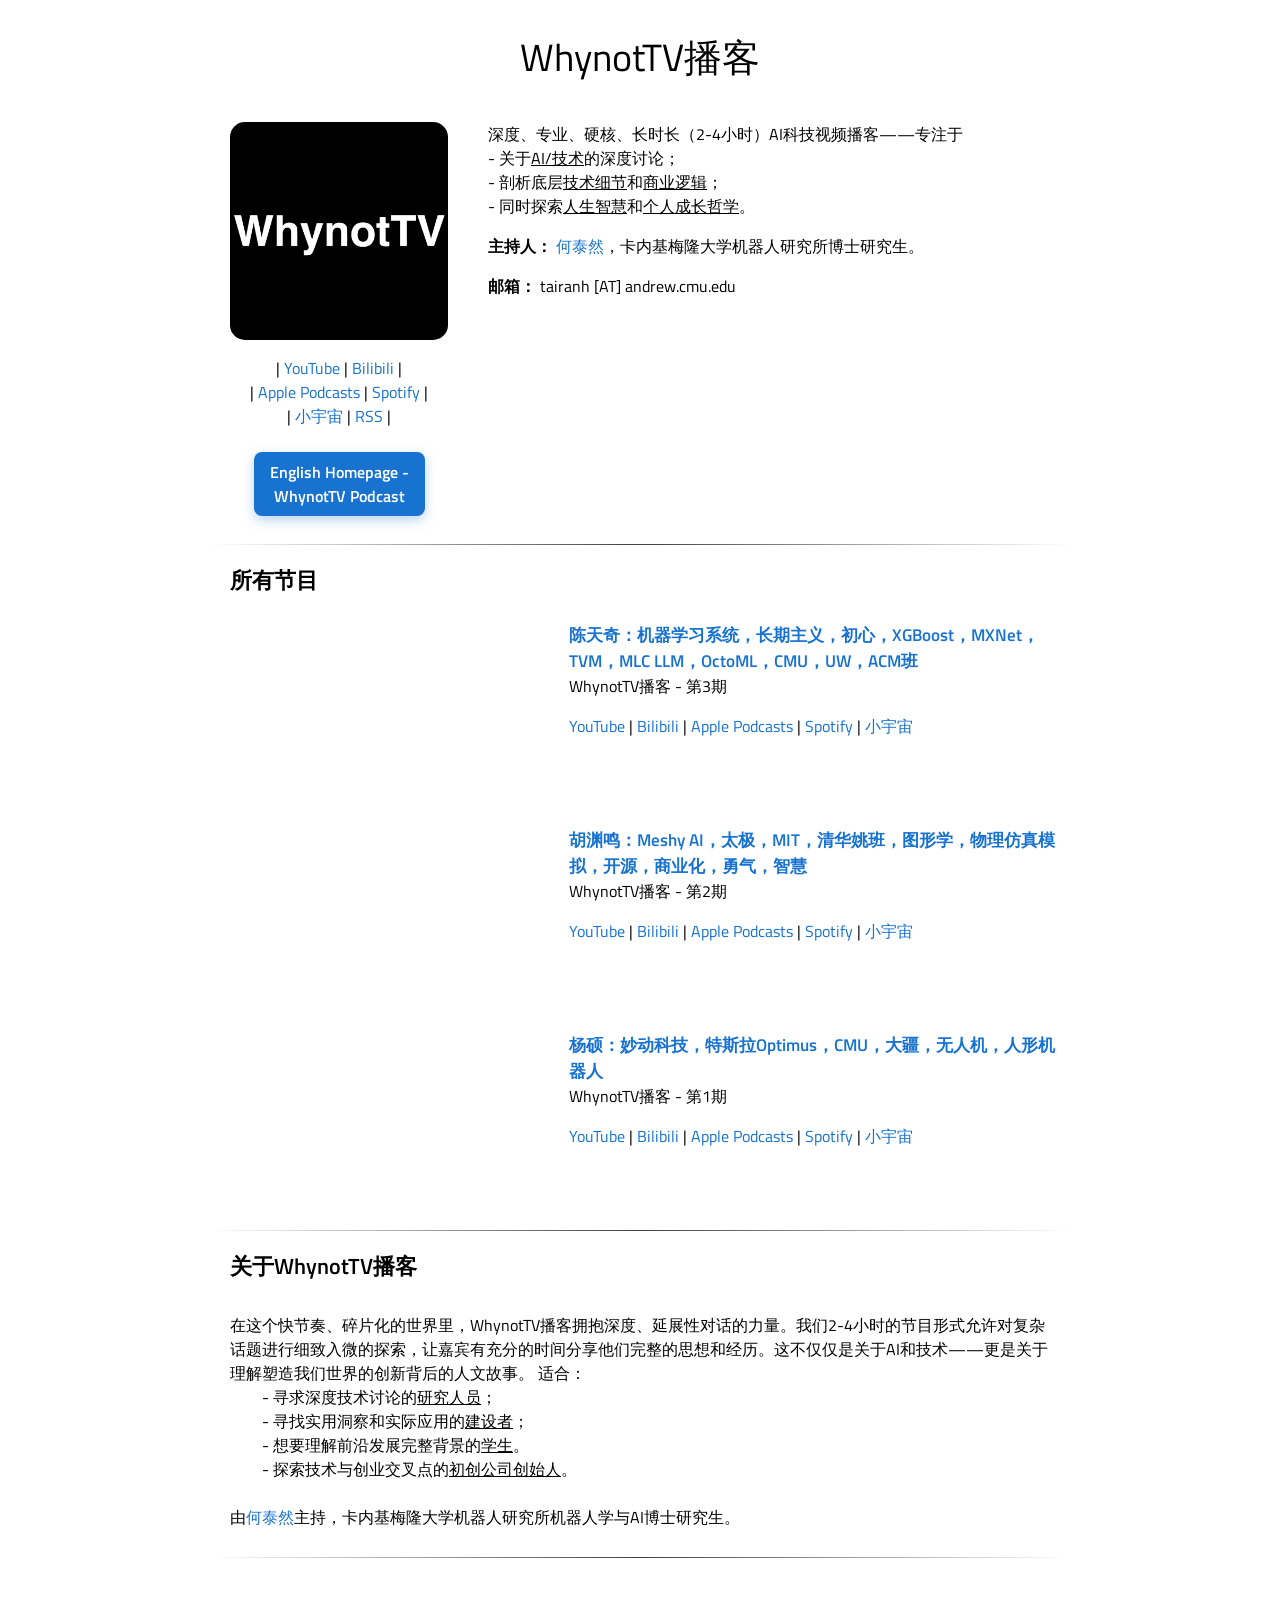
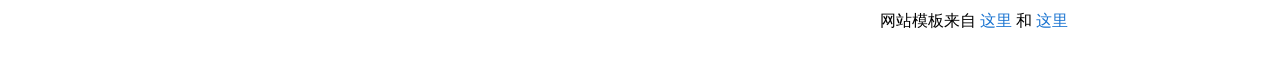
==== podcast_cn.html @ 3cc68d32 "podcast" ====
<!DOCTYPE HTML PUBLIC "-//W3C//DTD HTML 4.01 Transitional//EN">
<html>

<head>
  <meta name="generator" content="HTML Tidy for Linux/x86 (vers 11 February 2007), see www.w3.org">
  <style type="text/css">
  /* Design Credits: Jon Barron and Deepak Pathak and Abhishek Kar and Saurabh Gupta*/
  a {
  color: #1772d0;
  text-decoration:none;
  }
  a:focus, a:hover {
  color: #f09228;
  text-decoration:none;
  }
  body,td,th {
    font-family: 'Titillium Web', Verdana, Helvetica, sans-serif;
    font-size: 16px;
    font-weight: 400
  }
  heading {
    font-family: 'Titillium Web', Verdana, Helvetica, sans-serif;
    font-size: 17px; /* 19 */
    font-weight: 600 /* 1000 */
  }
  hr
  {
    border: 0;
    height: 1px;
    background-image: linear-gradient(to right, rgba(0, 0, 0, 0), rgba(0, 0, 0, 0.75), rgba(0, 0, 0, 0));
  }
  strong {
    font-family: 'Titillium Web', Verdana, Helvetica, sans-serif;
    font-size: 16px;
    font-weight: 600 /* 800 */
  }
  strongred {
    font-family: 'Titillium Web', Verdana, Helvetica, sans-serif;
    color: 'red' ;
    font-size: 16px
  }
  sectionheading {
    font-family: 'Titillium Web', Verdana, Helvetica, sans-serif;
    font-size: 22px;
    font-weight: 600
  }
  pageheading {
    font-family: 'Titillium Web', Verdana, Helvetica, sans-serif;
    font-size: 38px;
    font-weight: 400
  }
  .ImageBorder
  {
      border-width: 1px;
      border-color: Black;
  }

  </style>
  <link rel="shortcut icon" href="images/apple-touch-ri-logo-white-120x120.png">
  <script type="text/javascript" src="js/hidebib.js"></script>
  <title>WhynotTV播客 - 何泰然</title>
  <meta name="WhynotTV播客" http-equiv="Content-Type" content="WhynotTV播客">
  <link href='https://fonts.googleapis.com/css?family=Titillium+Web:400,600,400italic,600italic,300,300italic' rel='stylesheet' type='text/css'>
  <!-- Start : Google Analytics Code -->
  <script>
    (function(i,s,o,g,r,a,m){i['GoogleAnalyticsObject']=r;i[r]=i[r]||function(){
    (i[r].q=i[r].q||[]).push(arguments)},i[r].l=1*new Date();a=s.createElement(o),
    m=s.getElementsByTagName(o)[0];a.async=1;a.src=g;m.parentNode.insertBefore(a,m)
    })(window,document,'script','https://www.google-analytics.com/analytics.js','ga');
    ga('create', 'UA-XXXXX-Y', 'auto');
    ga('send', 'pageview');
    </script>
  <!-- End : Google Analytics Code -->
  <!-- Scramble Script by Jeff Donahue -->
  <script src="js/scramble.js"></script>
</head>
 
<body>
<table width="900" border="0" align="center" border="0" cellspacing="0" cellpadding="20">
  <tr><td>

<!-- Hero Section -->
<table width="100%" align="center" border="0" cellspacing="0" cellpadding="20">
  <p align="center">
    <pageheading>WhynotTV播客</pageheading><br>
  </p>
</table>

<table width="100%" align="center" border="0" cellspacing="0" cellpadding="20">
  <tr>
    <td width="30%" valign="top" align="center">
      <a href="images/whynottv.png"><img src="images/whynottv.png" width="100%" style="border-radius:15px"></a>
    <p align=center>
    | <a href="https://www.youtube.com/@whynottv1999">YouTube</a> |
    <a href="https://space.bilibili.com/14145636">Bilibili</a> | 
    <br/>
    | <a href="https://podcasts.apple.com/us/podcast/whynottv-podcast/id1824936911">Apple Podcasts</a> |
    <a href="https://open.spotify.com/show/15liAZ2hDo4YLoyXjruq9A">Spotify</a> |
    <br/>
    | <a href="https://www.xiaoyuzhoufm.com/podcast/686a1832222ae2de21fea940">小宇宙</a> |
    <a href="https://anchor.fm/s/106f6c76c/podcast/rss">RSS</a> |
    <br/>
    <br/>
    <a href="podcast_en.html" style="background: #1772d0; color: white; padding: 8px 16px; border-radius: 8px; text-decoration: none; font-weight: 600; box-shadow: 0 4px 12px rgba(23, 114, 208, 0.3); transition: all 0.3s ease; display: inline-block; text-align: center; white-space: normal; word-wrap: break-word;" onmouseover="this.style.background='#f09228'; this.style.transform='translateY(-2px)'; this.style.boxShadow='0 6px 16px rgba(240, 146, 40, 0.4)'" onmouseout="this.style.background='#1772d0'; this.style.transform='translateY(0)'; this.style.boxShadow='0 4px 12px rgba(23, 114, 208, 0.3)'">English Homepage - <br>WhynotTV Podcast</a> 
    </p>
    </td>
    <td width="70%" valign="top" align="justify">
      <p>深度、专业、硬核、长时长（2-4小时）AI科技视频播客——专注于
        <br>- 关于<u>AI/技术</u>的深度讨论；
        <br>- 剖析底层<u>技术细节</u>和<u>商业逻辑</u>；
        <br>- 同时探索<u>人生智慧</u>和<u>个人成长哲学</u>。</p>
      <p><strong>主持人：</strong> <a href="index.html">何泰然</a>，卡内基梅隆大学机器人研究所博士研究生。</p>
      <p><strong>邮箱：</strong> tairanh [AT] andrew.cmu.edu
    </td>
  </tr>
</table>
</div>

<hr/>

<table width="100%" align="center" border="0" cellspacing="0" cellpadding="10">
  <tr><td><sectionheading>&nbsp;&nbsp;所有节目</sectionheading></td></tr>
</table>

<table width="100%" align="center" border="0" cellspacing="0" cellpadding="15">

  <tr>
    <td width="40%" valign="top" align="center">
      <iframe width="100%" height="175" src="//player.bilibili.com/player.html?bvid=BV1s6pgzLE3y&autoplay=0&poster=1" frameborder="0" allowfullscreen style="border-radius:15px;"></iframe>
    </td>
    <td width="60%" valign="top">
      <p><a href="https://www.youtube.com/watch?v=jvqsvbntEFQ" id="EPISODE-3">
      <heading>陈天奇：机器学习系统，长期主义，初心，XGBoost，MXNet，TVM，MLC LLM，OctoML，CMU，UW，ACM班</heading></a><br>
      WhynotTV播客 - 第3期<br>
      </p>
      <div class="paper" id="episode-3">
      <a href="https://www.youtube.com/watch?v=jvqsvbntEFQ">YouTube</a> |
      <a href="https://www.bilibili.com/video/BV1s6pgzLE3y">Bilibili</a> |
      <a href="https://podcasts.apple.com/us/podcast/%E6%9D%A8%E7%A1%95-%E5%A6%99%E5%8A%A8%E7%A7%91%E6%8A%80-%E7%89%B9%E6%96%AF%E6%8B%89optimus-cmu-%E5%A4%A7%E7%96%86-%E6%97%A0%E4%BA%BA%E6%9C%BA-%E4%BA%BA%E5%BD%A2%E6%9C%BA%E5%99%A8%E4%BA%BA-whynottv-podcast-1/id1824936911?i=1000715958720">Apple Podcasts</a> |
      <a href="https://spotifycreators-web.app.link/e/3JZmfk9tBWb">Spotify</a> |
      <a href="https://www.xiaoyuzhoufm.com/episodes/68c424822c82c9dcca0eb73d">小宇宙</a> 
      </div>
    </td>
  </tr>

  <tr>
    <td width="40%" valign="top" align="center">
      <iframe width="100%" height="175" src="//player.bilibili.com/player.html?bvid=BV1XmtyzKEzQ&autoplay=0&poster=1" frameborder="0" allowfullscreen style="border-radius:15px;"></iframe>
    </td>
    <td width="60%" valign="top">
      <p><a href="https://www.bilibili.com/video/BV1XmtyzKEzQ" id="EPISODE-2">
      <heading>胡渊鸣：Meshy AI，太极，MIT，清华姚班，图形学，物理仿真模拟，开源，商业化，勇气，智慧</heading></a><br>
      WhynotTV播客 - 第2期<br>
      </p>
      <div class="paper" id="episode-2">
      <a href="https://www.youtube.com/watch?v=6EyUOLGsuk4">YouTube</a> |
      <a href="https://www.bilibili.com/video/BV1XmtyzKEzQ">Bilibili</a> |
      <a href="https://podcasts.apple.com/us/podcast/%E8%83%A1%E6%B8%8A%E9%B8%A3-meshy-ai-%E5%A4%AA%E6%9E%81-mit-%E6%B8%85%E5%8D%8E%E5%A7%9A%E7%8F%AD-%E5%9B%BE%E5%BD%A2%E5%AD%A6-%E7%89%A9%E7%90%86%E4%BB%BF%E7%9C%9F%E6%A8%A1%E6%8B%9F-%E5%BC%80%E6%BA%90-%E5%95%86%E4%B8%9A%E5%8C%96-%E5%8B%87%E6%B0%94-%E6%99%BA%E6%85%A7-whynottv/id1824936911?i=1000721129175">Apple Podcasts</a> |
      <a href="https://spotifycreators-web.app.link/e/bQgqyk9tBWb">Spotify</a> |
      <a href="https://www.xiaoyuzhoufm.com/episodes/689555a446542d8c4111791f">小宇宙</a> 
      </div>
    </td>
  </tr>

  <tr>
    <td width="40%" valign="top" align="center">
      <iframe width="100%" height=175" src="//player.bilibili.com/player.html?bvid=BV1em3XznEFx&autoplay=0&poster=1" frameborder="0" allowfullscreen style="border-radius:15px;"></iframe>
    </td>
    <td width="60%" valign="top">
      <p><a href="https://www.bilibili.com/video/BV1em3XznEFx" id="EPISODE-1">
      <heading>杨硕：妙动科技，特斯拉Optimus，CMU，大疆，无人机，人形机器人</heading></a><br>
      WhynotTV播客 - 第1期<br>
      </p>
      <div class="paper" id="episode-1">
      <a href="https://www.youtube.com/watch?v=Zn8EYNFRMGs">YouTube</a> |
      <a href="https://www.bilibili.com/video/BV1em3XznEFx">Bilibili</a> |
      <a href="https://podcasts.apple.com/us/podcast/%E9%99%88%E5%A4%A9%E5%A5%87-%E6%9C%BA%E5%99%A8%E5%AD%A6%E4%B9%A0%E7%B3%BB%E7%BB%9F-%E9%95%BF%E6%9C%9F%E4%B8%BB%E4%B9%89-%E5%88%9D%E5%BF%83-xgboost-mxnet-tvm-mlc-llm-octoml/id1824936911?i=1000726514668">Apple Podcasts</a> |
      <a href="https://spotifycreators-web.app.link/e/4AObX1V7GWb">Spotify</a> |
      <a href="https://www.xiaoyuzhoufm.com/episodes/686a208a93fd2d72b8c0e93b">小宇宙</a> 
      </div>
    </td>
  </tr>

</table>

<hr/>

<table width="100%" align="center" border="0" cellspacing="0" cellpadding="10">
  <tr><td><sectionheading>&nbsp;&nbsp;关于WhynotTV播客</sectionheading></td></tr>
</table>

<table width="100%" align="center" border="0" cellspacing="0" cellpadding="15">
  <tr>
    <td style="padding:20px;width:100%;vertical-align:middle">
    在这个快节奏、碎片化的世界里，WhynotTV播客拥抱深度、延展性对话的力量。我们2-4小时的节目形式允许对复杂话题进行细致入微的探索，让嘉宾有充分的时间分享他们完整的思想和经历。这不仅仅是关于AI和技术——更是关于理解塑造我们世界的创新背后的人文故事。
    适合：
    <br>
    &nbsp;&nbsp;&nbsp;&nbsp;&nbsp;&nbsp;&nbsp;&nbsp;- 寻求深度技术讨论的<u>研究人员</u>；
    <br>
    &nbsp;&nbsp;&nbsp;&nbsp;&nbsp;&nbsp;&nbsp;&nbsp;- 寻找实用洞察和实际应用的<u>建设者</u>；
    <br>
    &nbsp;&nbsp;&nbsp;&nbsp;&nbsp;&nbsp;&nbsp;&nbsp;- 想要理解前沿发展完整背景的<u>学生</u>。
    <br>
    &nbsp;&nbsp;&nbsp;&nbsp;&nbsp;&nbsp;&nbsp;&nbsp;- 探索技术与创业交叉点的<u>初创公司创始人</u>。
    <br>
    <br>
    由<a href="index.html">何泰然</a>主持，卡内基梅隆大学机器人研究所机器人学与AI博士研究生。
    </td>
  </tr>
</table>


<hr/>

<table width="100%" align="center" border="0" cellspacing="0" cellpadding="2">
    <tr><td><br><p align="right">
    网站模板来自 <a href="http://www.cs.berkeley.edu/~barron/">这里</a> 和 <a href="http://www.cs.cmu.edu/~dpathak/">这里</a>
    </font></p></td></tr>
</table>

  </td></tr>
</table>
</body>

</html>
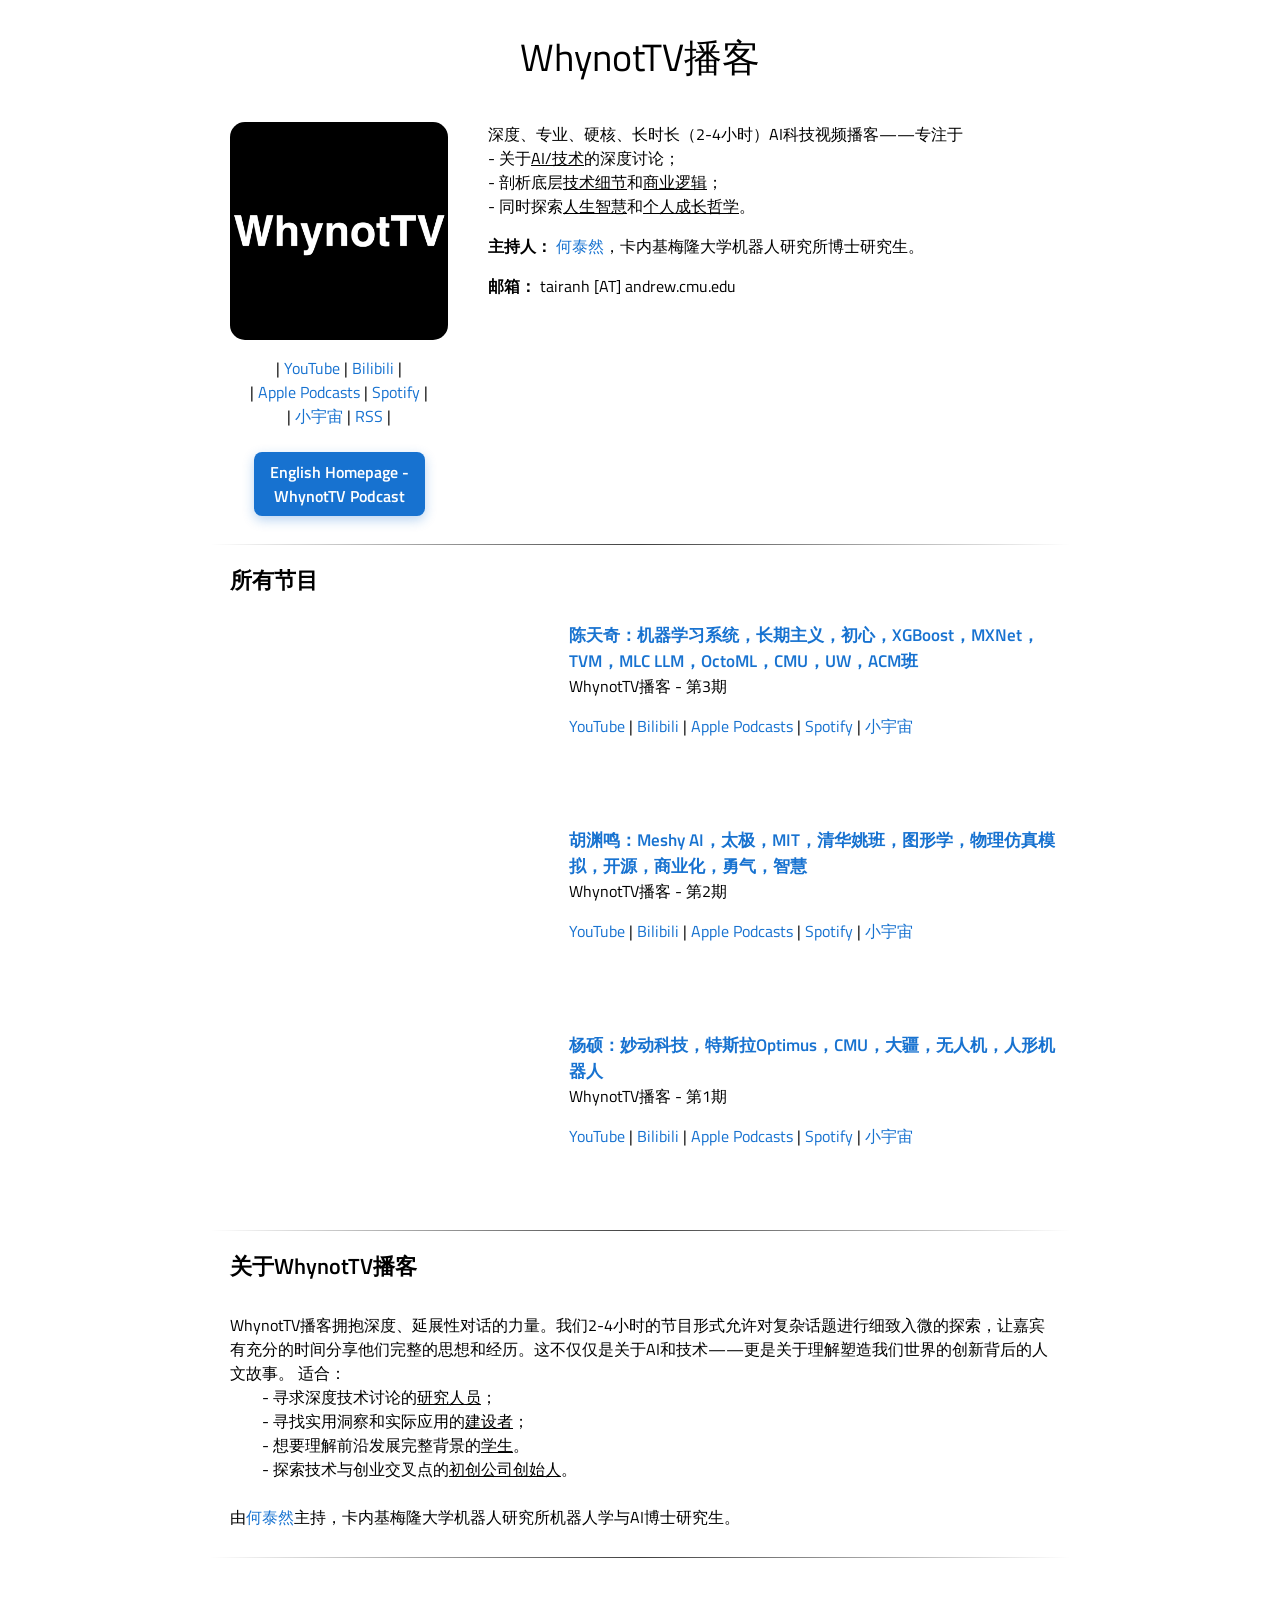
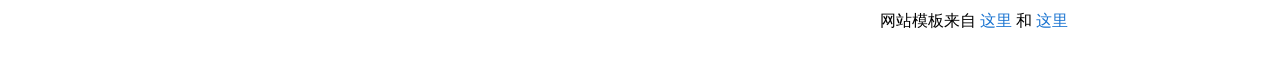
==== commit eefa6d76: "updated" ====
--- a/podcast_cn.html
+++ b/podcast_cn.html
@@ -192,7 +192,7 @@
 <table width="100%" align="center" border="0" cellspacing="0" cellpadding="15">
   <tr>
     <td style="padding:20px;width:100%;vertical-align:middle">
-    在这个快节奏、碎片化的世界里，WhynotTV播客拥抱深度、延展性对话的力量。我们2-4小时的节目形式允许对复杂话题进行细致入微的探索，让嘉宾有充分的时间分享他们完整的思想和经历。这不仅仅是关于AI和技术——更是关于理解塑造我们世界的创新背后的人文故事。
+    WhynotTV播客拥抱深度、延展性对话的力量。我们2-4小时的节目形式允许对复杂话题进行细致入微的探索，让嘉宾有充分的时间分享他们完整的思想和经历。这不仅仅是关于AI和技术——更是关于理解塑造我们世界的创新背后的人文故事。
     适合：
     <br>
     &nbsp;&nbsp;&nbsp;&nbsp;&nbsp;&nbsp;&nbsp;&nbsp;- 寻求深度技术讨论的<u>研究人员</u>；
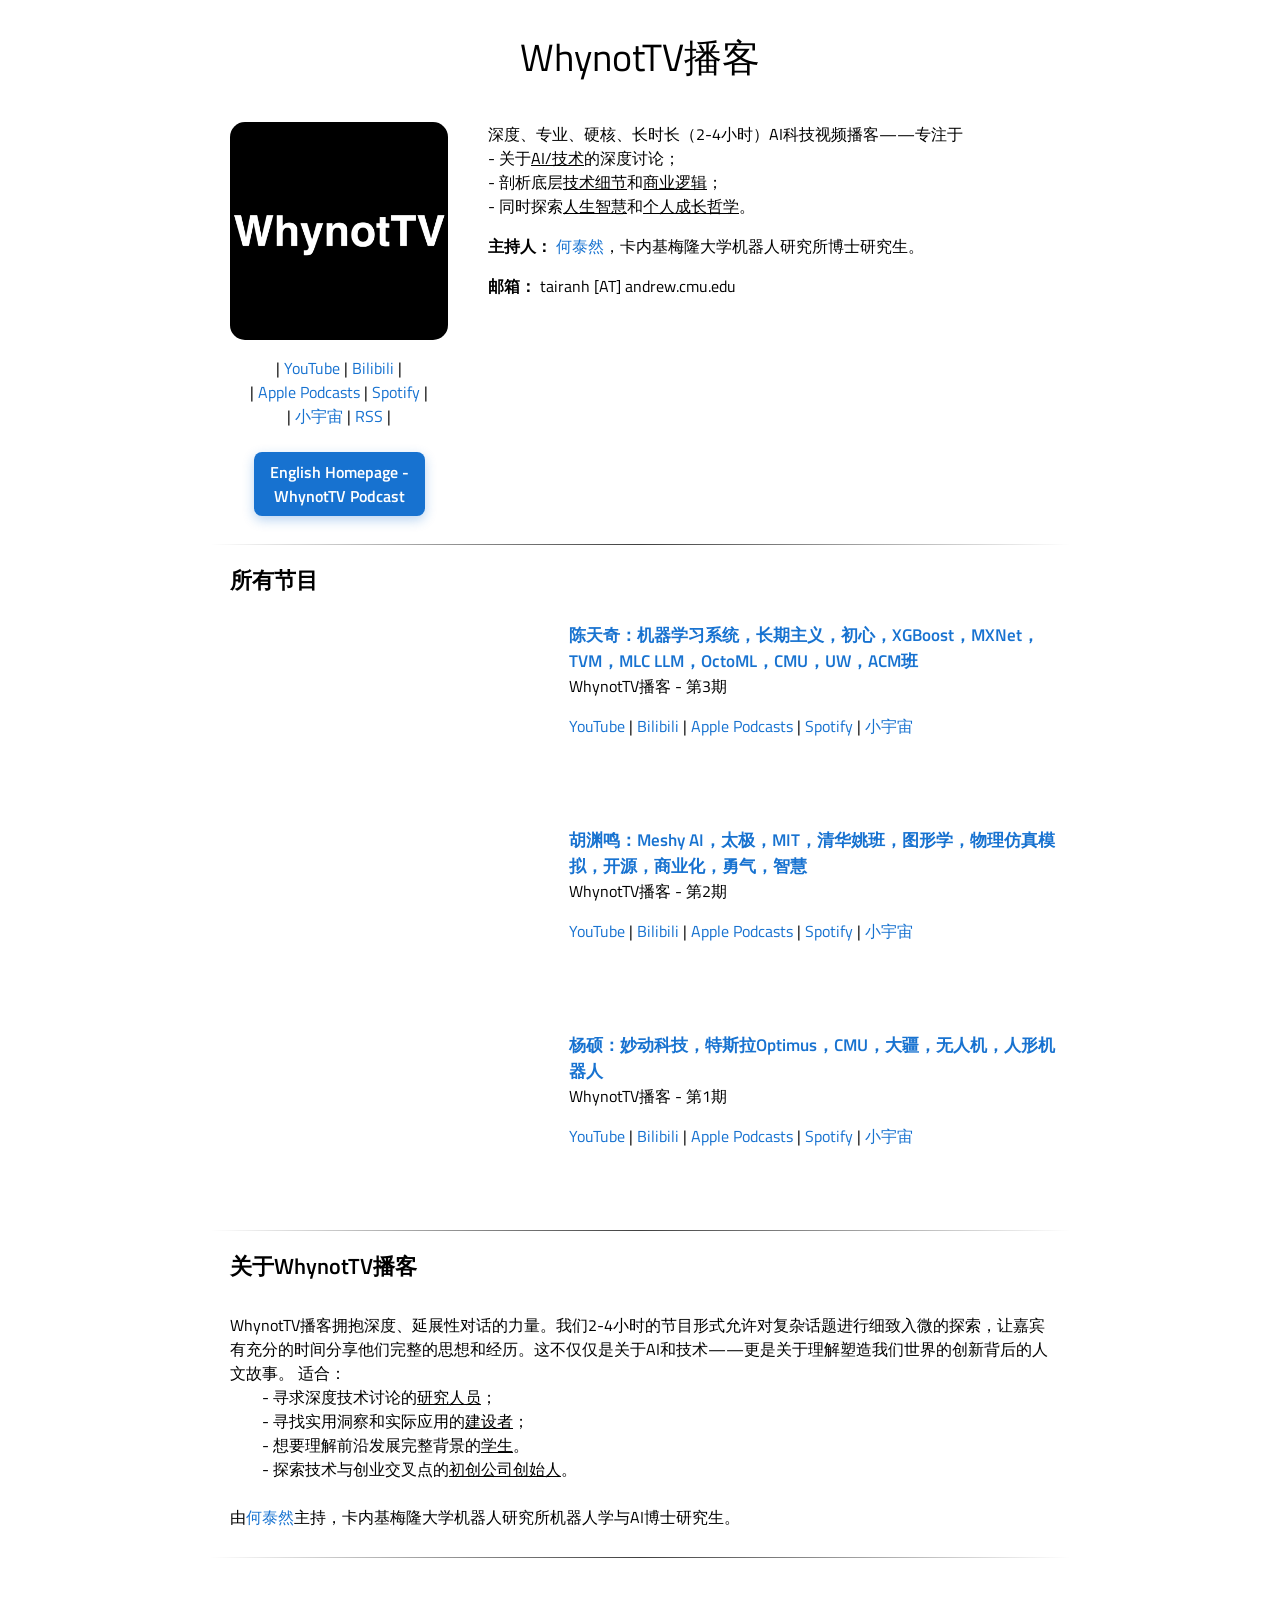
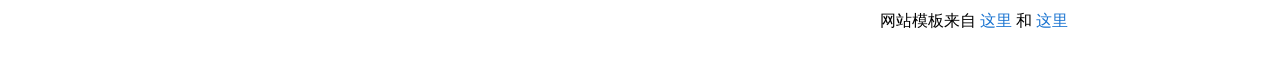
==== commit 78f7915a: "update round" ====
--- a/podcast_cn.html
+++ b/podcast_cn.html
@@ -56,7 +56,7 @@
   }
 
   </style>
-  <link rel="shortcut icon" href="images/apple-touch-ri-logo-white-120x120.png">
+  <link rel="shortcut icon" href="images/whynottv_round.png">
   <script type="text/javascript" src="js/hidebib.js"></script>
   <title>WhynotTV播客 - 何泰然</title>
   <meta name="WhynotTV播客" http-equiv="Content-Type" content="WhynotTV播客">
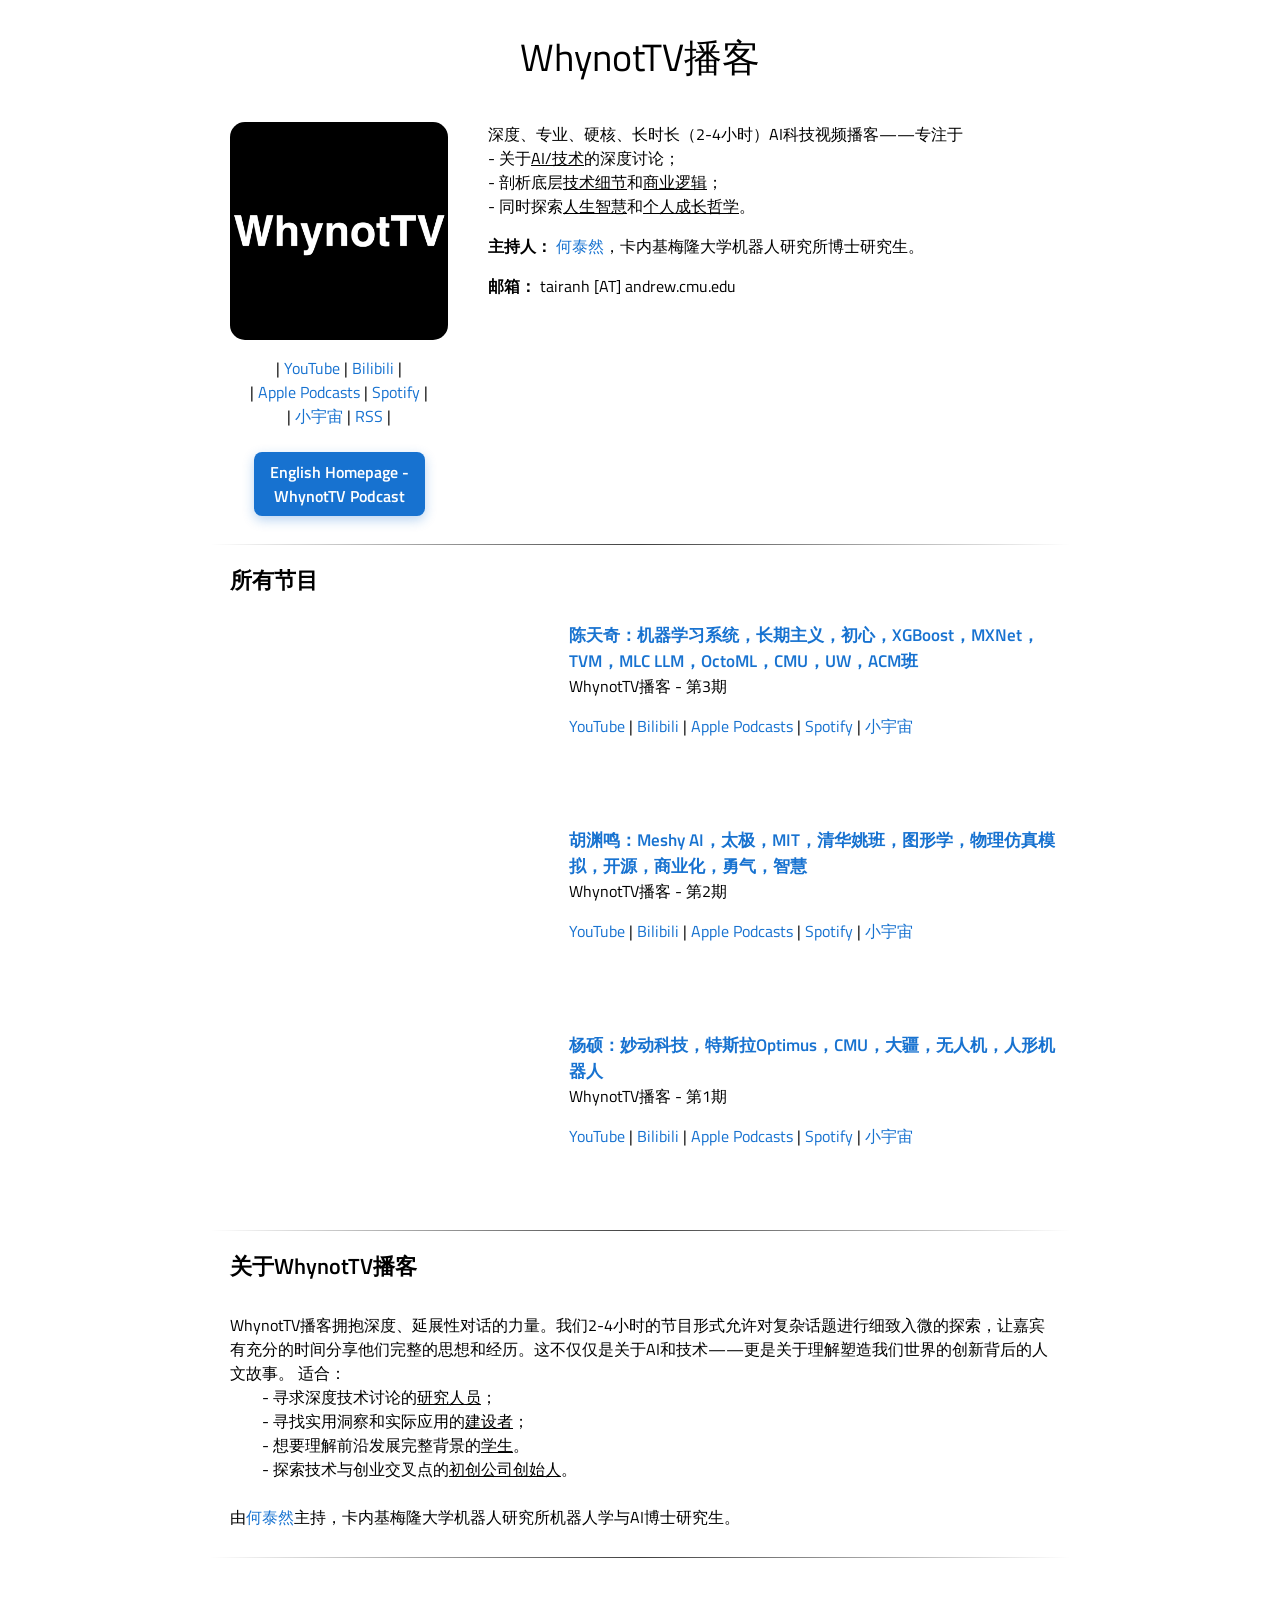
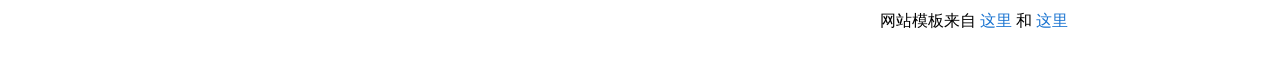
==== commit 341a1b19: "update" ====
--- a/podcast_cn.html
+++ b/podcast_cn.html
@@ -56,7 +56,7 @@
   }
 
   </style>
-  <link rel="shortcut icon" href="images/whynottv_round.png">
+  <link rel="shortcut icon" href="images/whynottv.png">
   <script type="text/javascript" src="js/hidebib.js"></script>
   <title>WhynotTV播客 - 何泰然</title>
   <meta name="WhynotTV播客" http-equiv="Content-Type" content="WhynotTV播客">
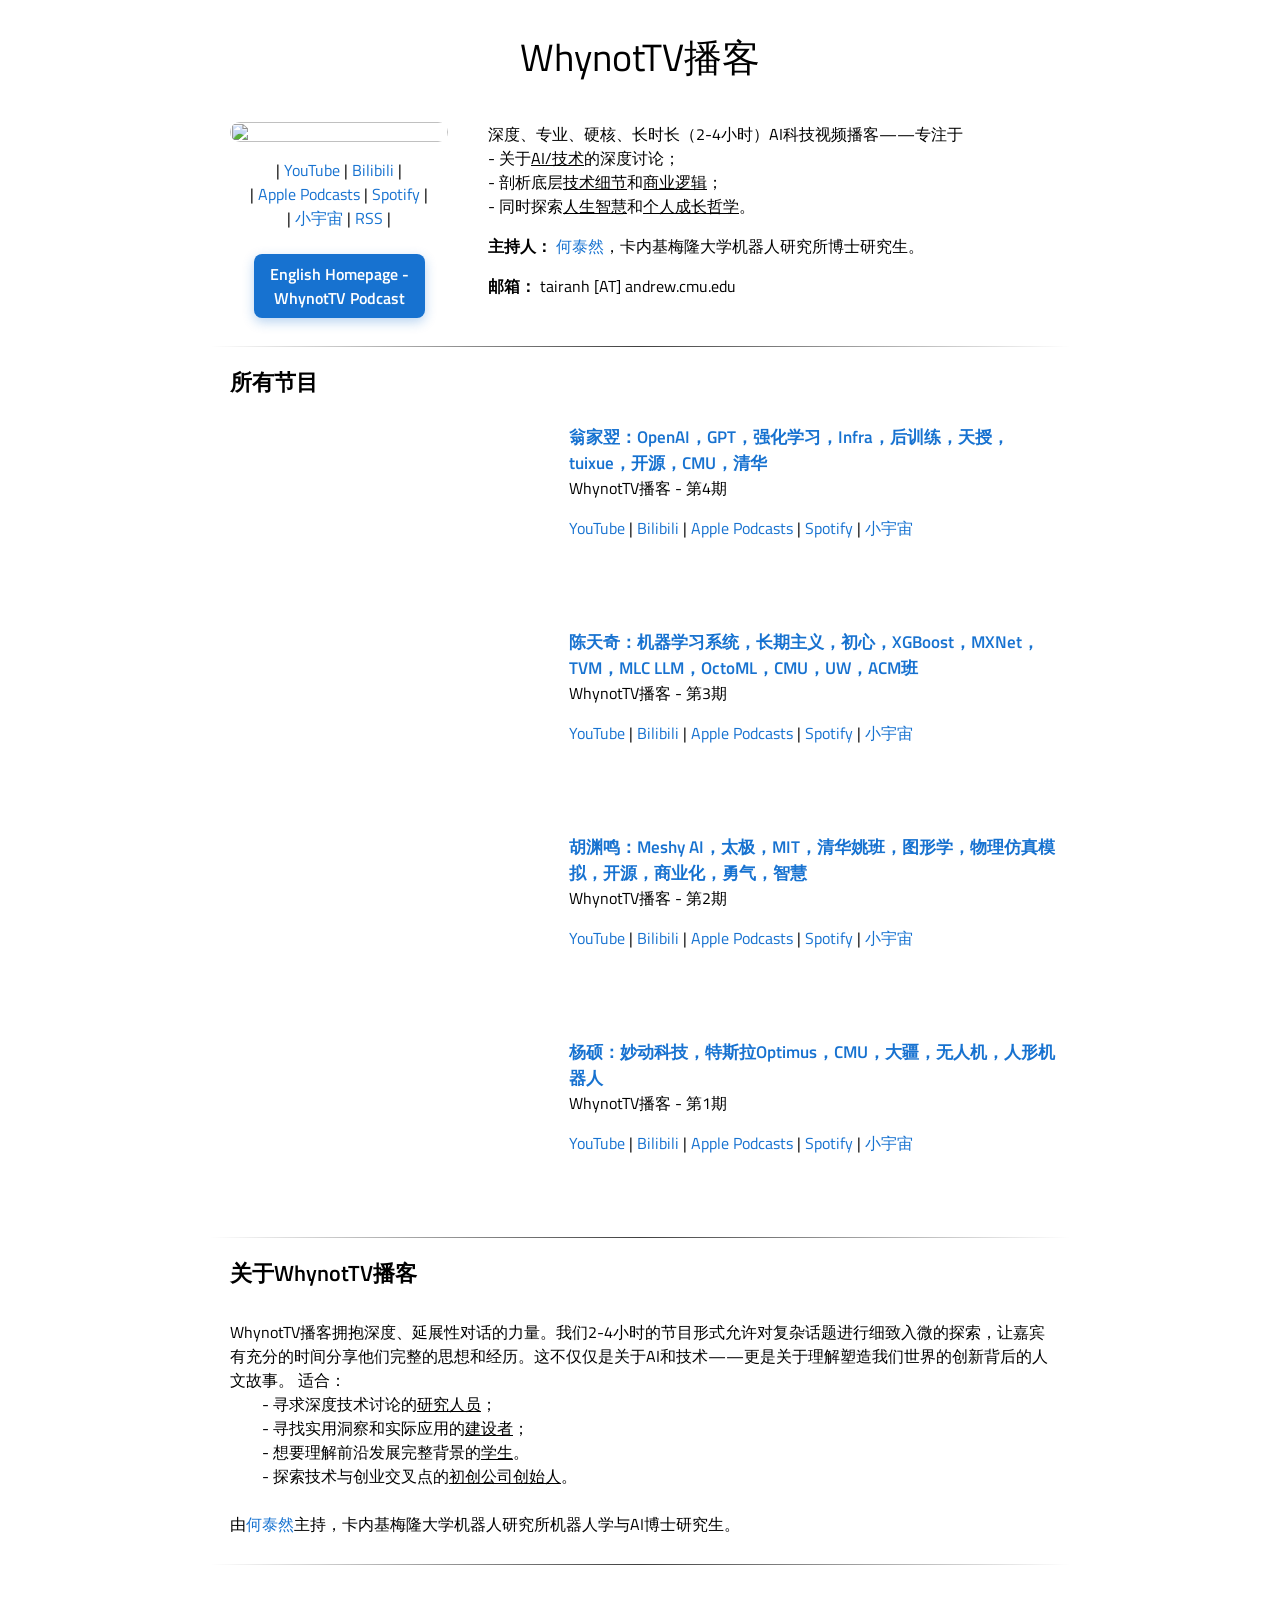
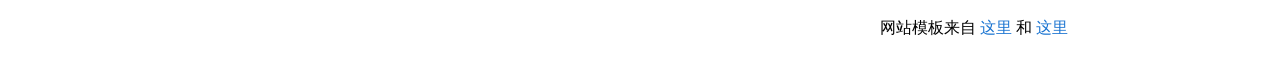
==== commit 9129a1bb: "added podcast #4" ====
--- a/podcast_cn.html
+++ b/podcast_cn.html
@@ -126,10 +126,30 @@
 
   <tr>
     <td width="40%" valign="top" align="center">
+      <iframe width="100%" height="175" src="//player.bilibili.com/player.html?bvid=BV1darmBcE4A&autoplay=0&poster=1" frameborder="0" allowfullscreen style="border-radius:15px;"></iframe>
+    </td>
+    <td width="60%" valign="top">
+      <p><a href="https://www.bilibili.com/video/BV1darmBcE4A" id="EPISODE-3">
+      <heading>翁家翌：OpenAI，GPT，强化学习，Infra，后训练，天授，tuixue，开源，CMU，清华</heading></a><br>
+      WhynotTV播客 - 第4期<br>
+      </p>
+      <div class="paper" id="episode-4">
+      <a href="https://www.youtube.com/watch?v=I0DrcsDf3Os">YouTube</a> |
+      <a href="https://www.bilibili.com/video/BV1darmBcE4A">Bilibili</a> |
+      <a href="https://podcasts.apple.com/us/podcast/%E7%BF%81%E5%AE%B6%E7%BF%8C-openai-gpt-%E5%BC%BA%E5%8C%96%E5%AD%A6%E4%B9%A0-infra-%E5%90%8E%E8%AE%AD%E7%BB%83-%E5%A4%A9%E6%8E%88-tuixue-%E5%BC%80%E6%BA%90-cmu-%E6%B8%85%E5%8D%8E-whynottv/id1824936911?i=1000745523530">Apple Podcasts</a> |
+      <a href="https://spotifycreators-web.app.link/e/kuFCq0TQZZb">Spotify</a> |
+      <a href="https://www.xiaoyuzhoufm.com/episodes/696b3454109824f9e1f73e62">小宇宙</a> 
+      </div>
+    </td>
+  </tr>
+
+
+  <tr>
+    <td width="40%" valign="top" align="center">
       <iframe width="100%" height="175" src="//player.bilibili.com/player.html?bvid=BV1s6pgzLE3y&autoplay=0&poster=1" frameborder="0" allowfullscreen style="border-radius:15px;"></iframe>
     </td>
     <td width="60%" valign="top">
-      <p><a href="https://www.youtube.com/watch?v=jvqsvbntEFQ" id="EPISODE-3">
+      <p><a href="https://www.bilibili.com/video/BV1s6pgzLE3y" id="EPISODE-3">
       <heading>陈天奇：机器学习系统，长期主义，初心，XGBoost，MXNet，TVM，MLC LLM，OctoML，CMU，UW，ACM班</heading></a><br>
       WhynotTV播客 - 第3期<br>
       </p>
